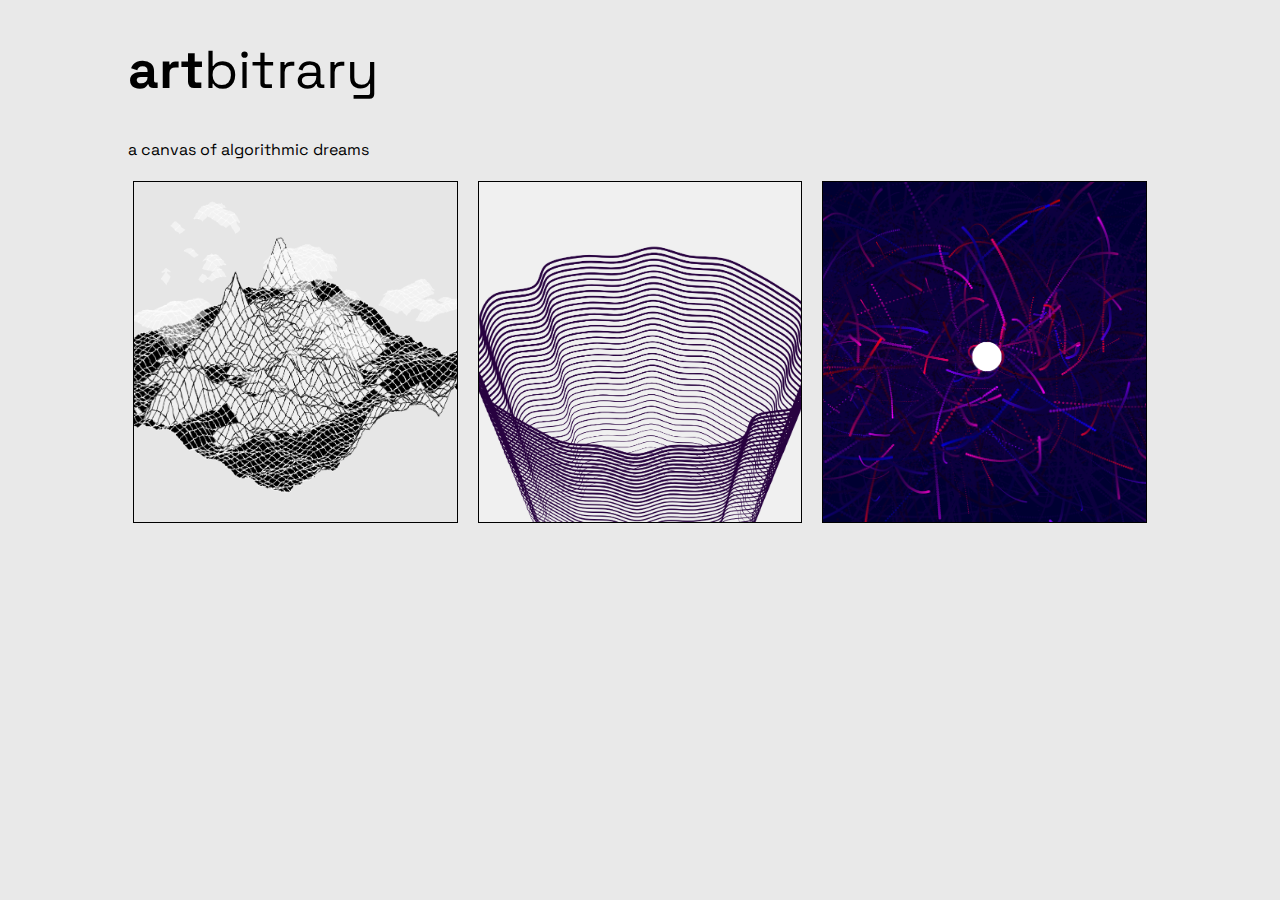
==== index.html @ ae3448f5 "Add index page and change with history" ====
<!DOCTYPE html>
<html lang="en">
    <head>
        <title>artbitrary</title>
        <meta charset="UTF-8">
        <meta name="viewport" content="width=device-width, initial-scale=1.0">
        <link rel="stylesheet" href="style.css">
        <link rel="preconnect" href="https://fonts.googleapis.com">
        <link rel="preconnect" href="https://fonts.gstatic.com" crossorigin>
        <link href="https://fonts.googleapis.com/css2?family=Space+Grotesk:wght@300..700&display=swap" rel="stylesheet">
    </head>
    <body>
        <h1><b>art</b>bitrary</h1>
        <p>a canvas of algorithmic dreams</p>
        <div id="grid">
            <a href="perlin-field/index.html" class="grid-item" style="background-image:url('assets/perlin-field.png')">
                <p>Perlin Fields</p>
            </a>
            <a href="history/index.html" class="grid-item" style="background-image:url('assets/changewithhistory.png')">
                <p>Change with History</p>
            </a>
            <a href="n-body/index.html" class="grid-item" style="background-image:url('assets/gravity-dance.png')">
                <p>Gravitational Dances</p>
            </a>
        </div>
    </body>
</html>
---- style.css ----
html, body {
    margin: 0;
    padding: 0;
    font-family: "Space Grotesk", sans-serif;
    background-color: rgb(233, 233, 233);
}

body {
    margin-left: 10%;
    margin-right: 10%;
}

#grid {
    display: grid;
    grid-template-columns: repeat(auto-fit, minmax(300px, 1fr));
    grid-gap: 10px;
}

.grid-item {
    color: white;
    border: 1px solid #000;
    margin: 5px;
    padding: 5px;
    text-align: center;
    background-size: cover;
    background-position: center;
    background-repeat: no-repeat;
    padding-bottom: 100%;
    display: block;
    position: relative;
}

h1 {
    font-size: 40pt;
    font-weight: 400;
}

h1 span {
    color: rgb(190, 190, 190);
}

p, a {
    color: black;
}

.grid-item > p {
    position: absolute;
    left: 50%;
    top: 50%;
    transform: translate(-50%, -50%);
    margin: 0;
    width: 100%;
    display: flex;
    justify-content: center;
    align-items: center;
    font-size: 20pt;
    opacity: 0;
    color: white;
    height: 0px;
    transition: opacity 0.2s, height 0.2s;
}

.grid-item:hover > p {
    background-color: rgba(0, 0, 0, 0.8);
    opacity: 1;
    height: 100%;
}
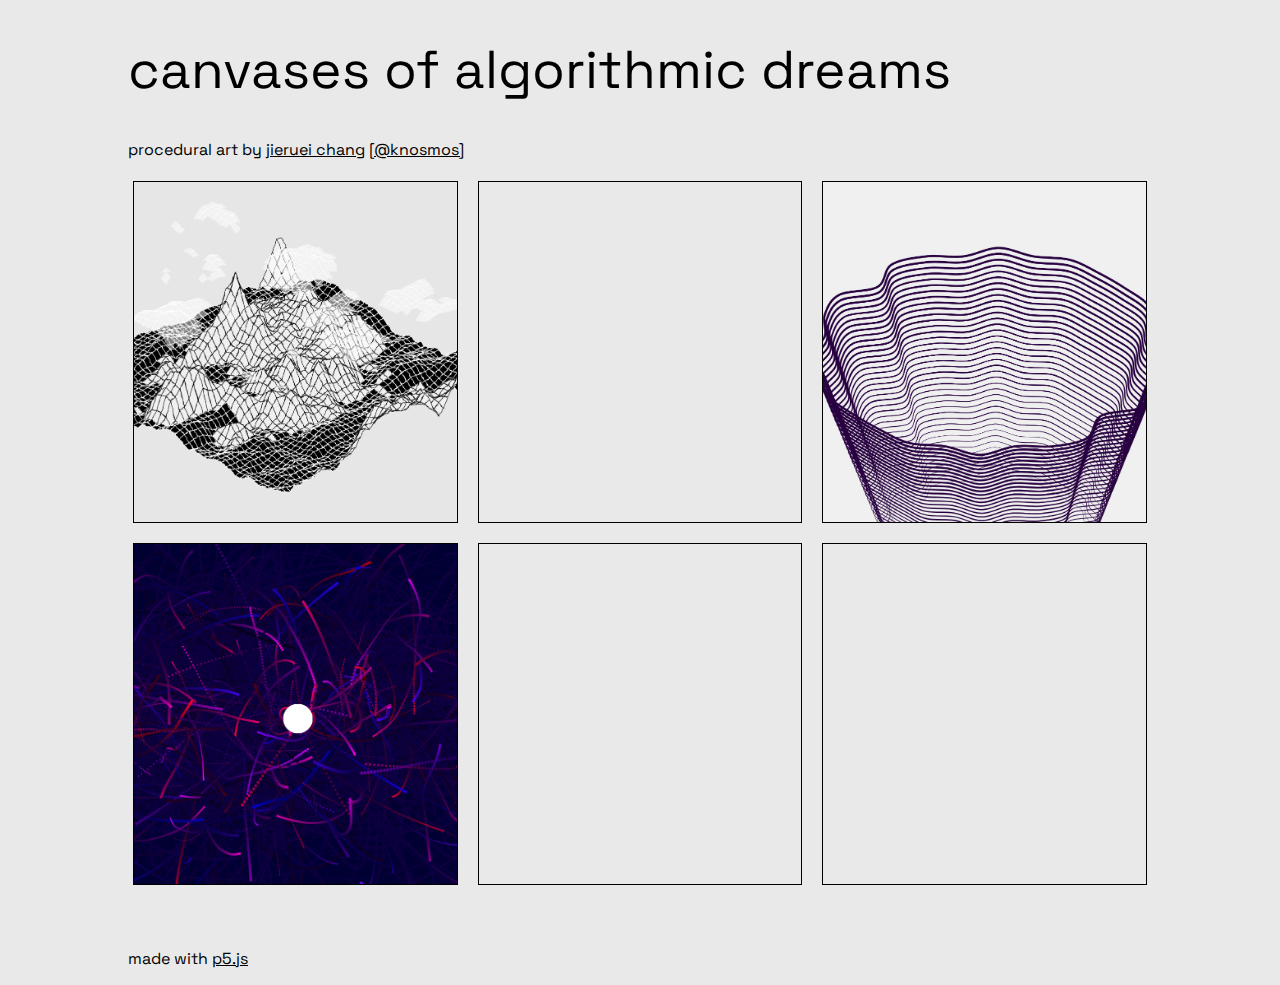
==== commit 5cfe0afc: "add icons" ====
--- a/index.html
+++ b/index.html
@@ -7,21 +7,33 @@
         <link rel="stylesheet" href="style.css">
         <link rel="preconnect" href="https://fonts.googleapis.com">
         <link rel="preconnect" href="https://fonts.gstatic.com" crossorigin>
+        <link rel="icon" href="assets/icon.png">
         <link href="https://fonts.googleapis.com/css2?family=Space+Grotesk:wght@300..700&display=swap" rel="stylesheet">
     </head>
     <body>
-        <h1><b>art</b>bitrary</h1>
-        <p>a canvas of algorithmic dreams</p>
+        <h1>canvases of algorithmic dreams</h1>
+        <p>procedural art by <a href=https://jieruei.github.io>jieruei chang</a> [<a href=https://github.com/knosmos>@knosmos]</a></p>
         <div id="grid">
             <a href="perlin-field/index.html" class="grid-item" style="background-image:url('assets/perlin-field.png')">
                 <p>Perlin Fields</p>
+            </a>
+            <a href="tree/index.html" class="grid-item" style="background-image:url('assets/convex-spindle.png')">
+                <p>Convex Spindles</p>
             </a>
             <a href="history/index.html" class="grid-item" style="background-image:url('assets/changewithhistory.png')">
                 <p>Change with History</p>
             </a>
             <a href="n-body/index.html" class="grid-item" style="background-image:url('assets/gravity-dance.png')">
-                <p>Gravitational Dances</p>
+                <p>Gravitational Forces</p>
+            </a>
+            <a href="rigid-chaos/index.html" class="grid-item" style="background-image:url('assets/rigid-chaos.png')">
+                <p>Rigid Chaos</p>
+            </a>
+            <a href="moire/index.html" class="grid-item" style="background-image:url('assets/moire.png')">
+                <p>Moire Forest</p>
             </a>
         </div>
+        <br><br>
+        <p>made with <a href="https://p5js.org/">p5.js</a></p>
     </body>
 </html>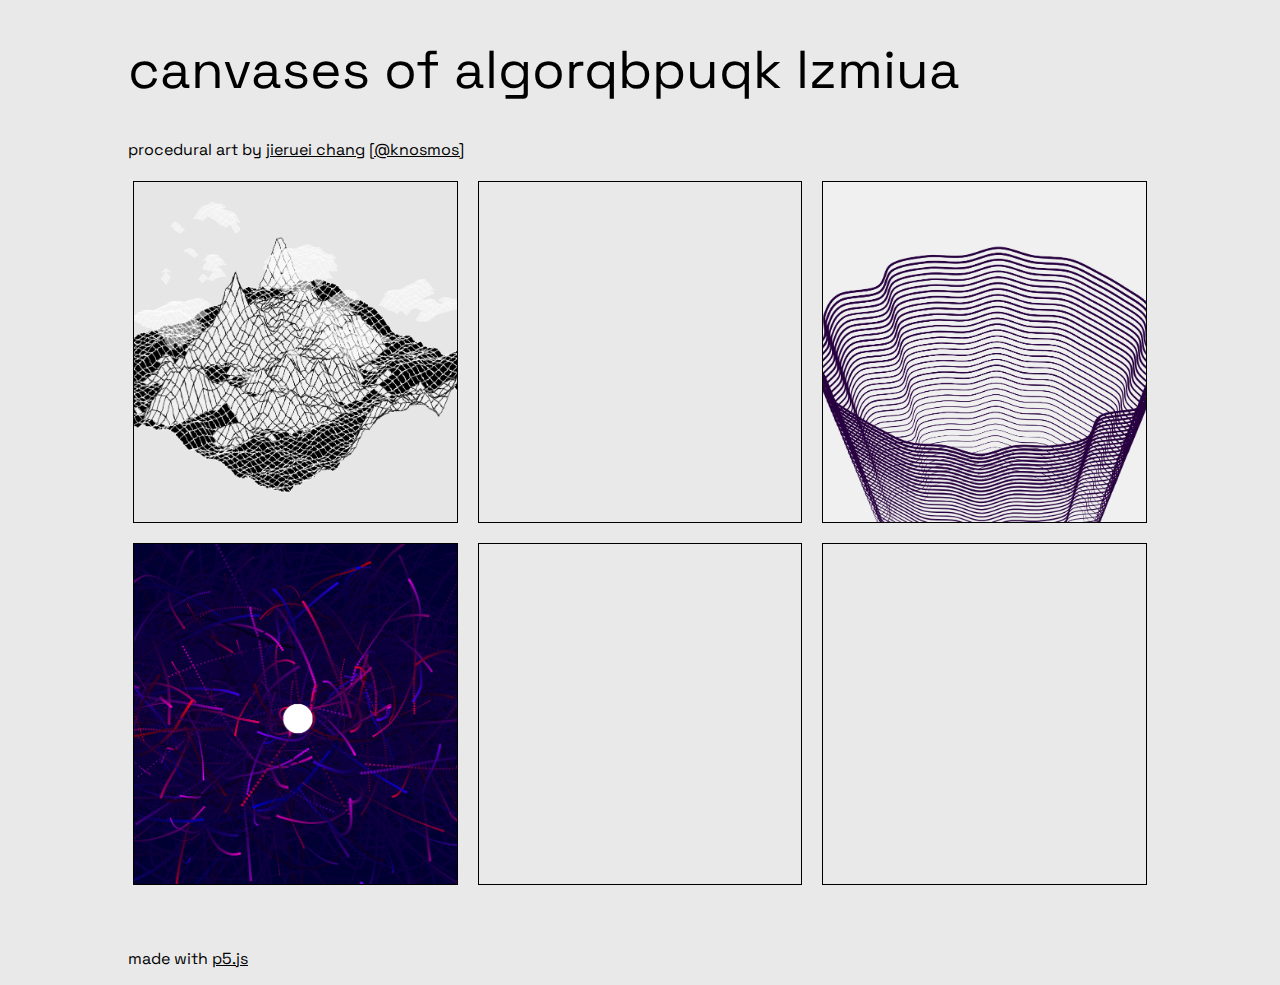
==== commit aa7b86f8: "Add text scrambling effect" ====
--- a/index.html
+++ b/index.html
@@ -11,7 +11,7 @@
         <link href="https://fonts.googleapis.com/css2?family=Space+Grotesk:wght@300..700&display=swap" rel="stylesheet">
     </head>
     <body>
-        <h1>canvases of algorithmic dreams</h1>
+        <h1 id="title">canvases of algorithmic dreams</h1>
         <p>procedural art by <a href=https://jieruei.github.io>jieruei chang</a> [<a href=https://github.com/knosmos>@knosmos]</a></p>
         <div id="grid">
             <a href="perlin-field/index.html" class="grid-item" style="background-image:url('assets/perlin-field.png')">
@@ -35,5 +35,39 @@
         </div>
         <br><br>
         <p>made with <a href="https://p5js.org/">p5.js</a></p>
+        <script>
+            // scramble title
+            let title = document.getElementById("title");
+            let titleText = "canvases of algorithmic dreams";
+            function scrambleTitle(k) {
+                let rem = Math.floor(k / 2);
+                if (rem > titleText.length) {
+                    title.innerHTML = titleText;
+                    return;
+                }
+                let titleScramble = "";
+                for (let i = 0; i < titleText.length; i++) {
+                    if (titleText[i] == " ") {
+                        titleScramble += " ";
+                    }
+                    else if (i < rem) {
+                        titleScramble += titleText[i];
+                    }
+                    else {
+                        titleScramble += String.fromCharCode((titleText.charCodeAt(i) - 97 + k) % 26 + 97);
+                    }
+                }
+                title.innerHTML = titleScramble;
+                setTimeout(
+                    function() {
+                        scrambleTitle(k + 1);
+                    }, 20
+                );
+            }
+            scrambleTitle(0);
+            title.addEventListener("mouseover", function() {
+                scrambleTitle(0);
+            });
+        </script>
     </body>
 </html>